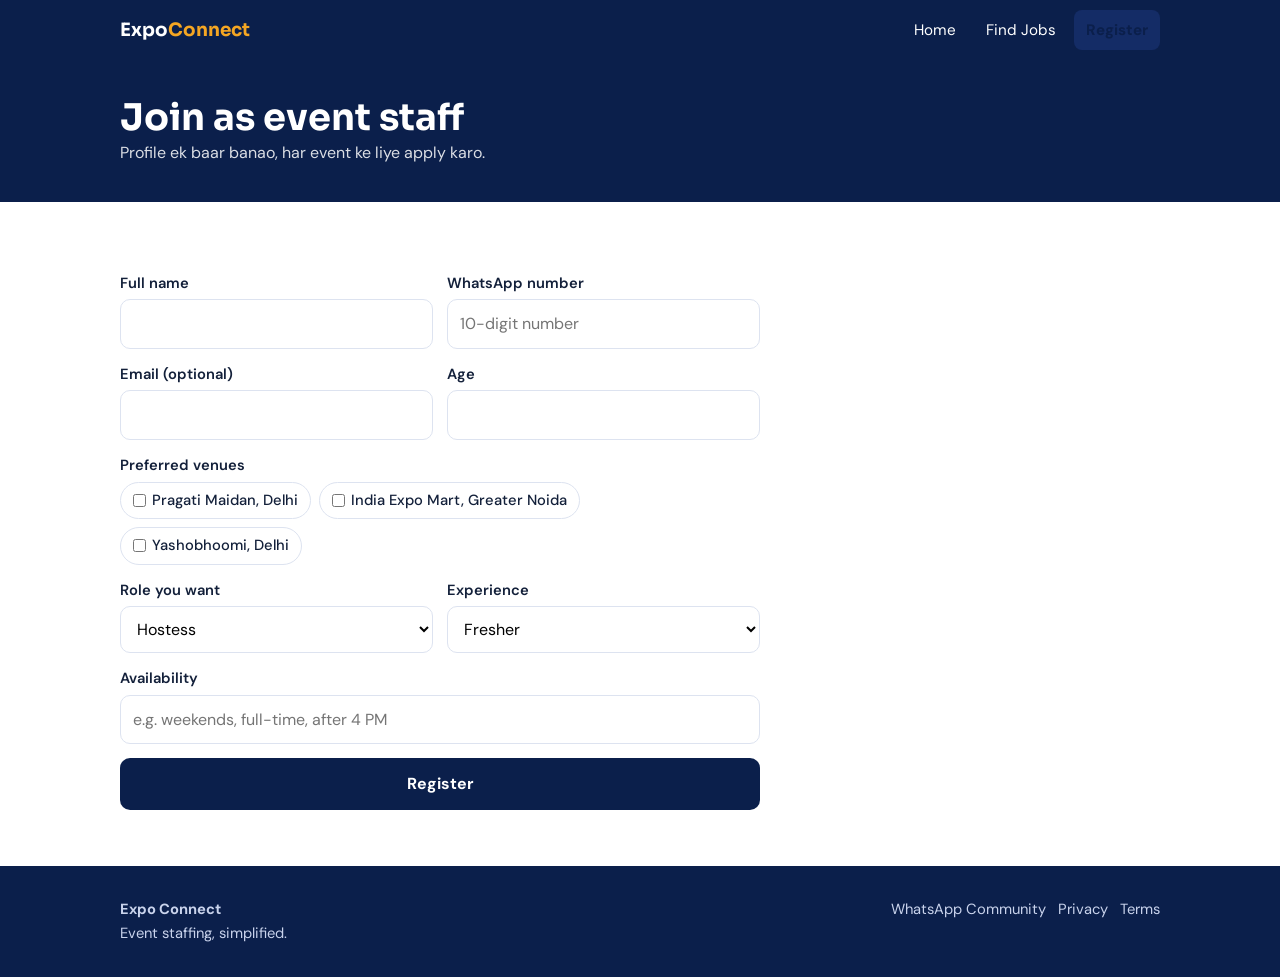
==== frontend/join.html @ a725e445 "Add files via upload" ====
<!DOCTYPE html><html lang="en"><head><meta charset="utf-8"><meta name="viewport" content="width=device-width,initial-scale=1"><link rel="preconnect" href="https://fonts.googleapis.com"><link href="https://fonts.googleapis.com/css2?family=DM+Sans:wght@400;500;700&family=Sora:wght@600;700&display=swap" rel="stylesheet"><link rel="stylesheet" href="css/style.css"><title>Join as Staff – Expo Connect</title></head><body data-page="join"><div id="hdr"></div>
<div class="page-h"><div class="wrap"><h1>Join as event staff</h1><p>Profile ek baar banao, har event ke liye apply karo.</p></div></div>
<section><div class="wrap"><p id="jobNote" class="meta" style="margin-bottom:14px"></p>
<form data-endpoint="/api/auth/register"><div class="row"><div><label for="n">Full name</label><input id="n" name="name" required></div><div><label for="p">WhatsApp number</label><input id="p" name="phone" type="tel" pattern="[0-9]{10}" placeholder="10-digit number" required></div></div>
<div class="row"><div><label for="e">Email (optional)</label><input id="e" name="email" type="email"></div><div><label for="a">Age</label><input id="a" name="age" type="number" min="18" max="60" required></div></div>
<div><label>Preferred venues</label><div class="chk"><label><input type="checkbox" name="venues" value="Pragati Maidan">Pragati Maidan, Delhi</label><label><input type="checkbox" name="venues" value="India Expo Mart">India Expo Mart, Greater Noida</label><label><input type="checkbox" name="venues" value="Yashobhoomi">Yashobhoomi, Delhi</label></div></div>
<div class="row"><div><label for="r">Role you want</label><select id="r" name="role"><option>Hostess</option><option>Promoter</option><option>Setup Crew</option><option>Registration Desk</option><option>Any</option></select></div><div><label for="x">Experience</label><select id="x" name="experience"><option>Fresher</option><option>1–2 events</option><option>3+ events</option></select></div></div>
<div><label for="av">Availability</label><input id="av" name="availability" placeholder="e.g. weekends, full-time, after 4 PM"></div>
<div class="msg" id="ok" role="status">Registration mil gaya. Team jaldi aapse WhatsApp par contact karegi.</div>
<button class="btn btn-n" type="submit">Register</button></form></div></section>
<div id="ftr"></div><script src="js/main.js"></script></body></html>
---- frontend/css/style.css ----
:root{--navy:#0B1F4B;--navy2:#142C66;--ink:#13203A;--mut:#5B6785;--line:#DDE3F0;--bg:#F6F8FC;--amber:#F5A623;--ok:#1B8A5A;--r:12px}
*{box-sizing:border-box;margin:0}
body{font-family:"DM Sans",system-ui,sans-serif;color:var(--ink);background:#fff;line-height:1.6;-webkit-text-size-adjust:100%}
h1,h2,h3{font-family:"Sora","DM Sans",system-ui,sans-serif;line-height:1.2;color:var(--navy)}
a{color:inherit;text-decoration:none}
:focus-visible{outline:3px solid var(--amber);outline-offset:2px}
.wrap{max-width:1080px;margin:0 auto;padding:0 20px}
header{position:sticky;top:0;z-index:20;background:var(--navy);color:#fff}
header .wrap{display:flex;align-items:center;justify-content:space-between;height:60px}
.logo{font-family:Sora,sans-serif;font-weight:700;font-size:1.15rem}.logo b{color:var(--amber)}
nav{display:flex;gap:6px;align-items:center}
nav a{padding:8px 12px;border-radius:8px;font-size:.95rem}
nav a:hover,nav a.on{background:var(--navy2)}
nav .cta{background:var(--amber);color:var(--navy);font-weight:700}
@media(max-width:640px){nav a:not(.cta):not(.on){display:none}}
.btn{display:inline-block;padding:13px 22px;border-radius:10px;border:0;cursor:pointer;font:inherit;font-weight:700}
.btn-a{background:var(--amber);color:var(--navy)}.btn-w{background:#fff;color:var(--navy)}.btn-n{background:var(--navy);color:#fff}
.btn:hover{filter:brightness(.95)}
.hero{display:grid;grid-template-columns:1fr 1fr}
.pane{padding:56px 24px 60px;display:flex;flex-direction:column;gap:14px;align-items:flex-start}
.pane h1{font-size:clamp(1.8rem,5vw,2.8rem);color:inherit}
.pane p{max-width:42ch;opacity:.9}
.p-staff{background:var(--navy);color:#fff}.p-co{background:var(--bg)}
.pane small{font-weight:700;color:var(--amber)}.p-co small{color:var(--navy2)}
@media(max-width:760px){.hero{grid-template-columns:1fr}.pane{padding:40px 20px}}
section{padding:56px 0}.alt{background:var(--bg)}
.sec-h{font-size:clamp(1.4rem,3.5vw,2rem);margin-bottom:6px}.sub{color:var(--mut);margin-bottom:26px}
.grid{display:grid;grid-template-columns:repeat(auto-fill,minmax(280px,1fr));gap:16px}
.card{background:#fff;border:1px solid var(--line);border-radius:var(--r);padding:18px;display:flex;flex-direction:column;gap:8px}
.card h3{font-size:1.05rem}.card .btn{margin-top:auto;text-align:center}
.meta{color:var(--mut);font-size:.9rem}.pay{font-weight:700;color:var(--ok)}
.tag{display:inline-block;background:#E8EEFB;color:var(--navy2);border-radius:99px;padding:2px 10px;font-size:.8rem;font-weight:600;width:max-content}
.steps{display:grid;grid-template-columns:repeat(auto-fit,minmax(200px,1fr));gap:16px;counter-reset:s}
.steps div{background:#fff;border-radius:var(--r);padding:18px;border-left:4px solid var(--amber)}
.steps div::before{counter-increment:s;content:counter(s);font-family:Sora;font-weight:700;color:var(--amber);font-size:1.4rem}
.steps h3{font-size:1rem;margin:4px 0}
.band{background:var(--navy);color:#fff;text-align:center;padding:44px 20px}.band h2{color:#fff;margin-bottom:12px}
.filters{display:flex;flex-wrap:wrap;gap:10px;margin-bottom:22px}
label{font-weight:600;font-size:.92rem;display:block;margin-bottom:4px}
input,select,textarea{width:100%;font:inherit;padding:11px 12px;border:1px solid var(--line);border-radius:10px;background:#fff}
.filters select,.filters input{width:auto;flex:1 1 160px}
form{max-width:640px;display:grid;gap:14px}
.row{display:grid;grid-template-columns:1fr 1fr;gap:14px}@media(max-width:560px){.row{grid-template-columns:1fr}}
.chk{display:flex;flex-wrap:wrap;gap:8px}.chk label{display:flex;gap:6px;align-items:center;font-weight:500;border:1px solid var(--line);border-radius:99px;padding:6px 12px;margin:0}.chk input{width:auto}
.msg{padding:14px;border-radius:10px;background:#E6F6EE;color:#0F5A3A;font-weight:600;display:none}
.page-h{background:var(--navy);color:#fff;padding:36px 0}.page-h h1{color:#fff;font-size:clamp(1.6rem,4vw,2.3rem)}.page-h p{opacity:.85}
footer{background:var(--navy);color:#C9D3EC;padding:32px 0;font-size:.92rem}
footer .wrap{display:flex;flex-wrap:wrap;gap:16px;justify-content:space-between}
footer a:hover{color:#fff}
.empty{padding:30px;text-align:center;color:var(--mut);border:1px dashed var(--line);border-radius:var(--r)}
.hero.one{grid-template-columns:1fr}.hero.one .pane{padding:64px max(20px,calc((100vw - 1080px)/2 + 20px)) 68px}
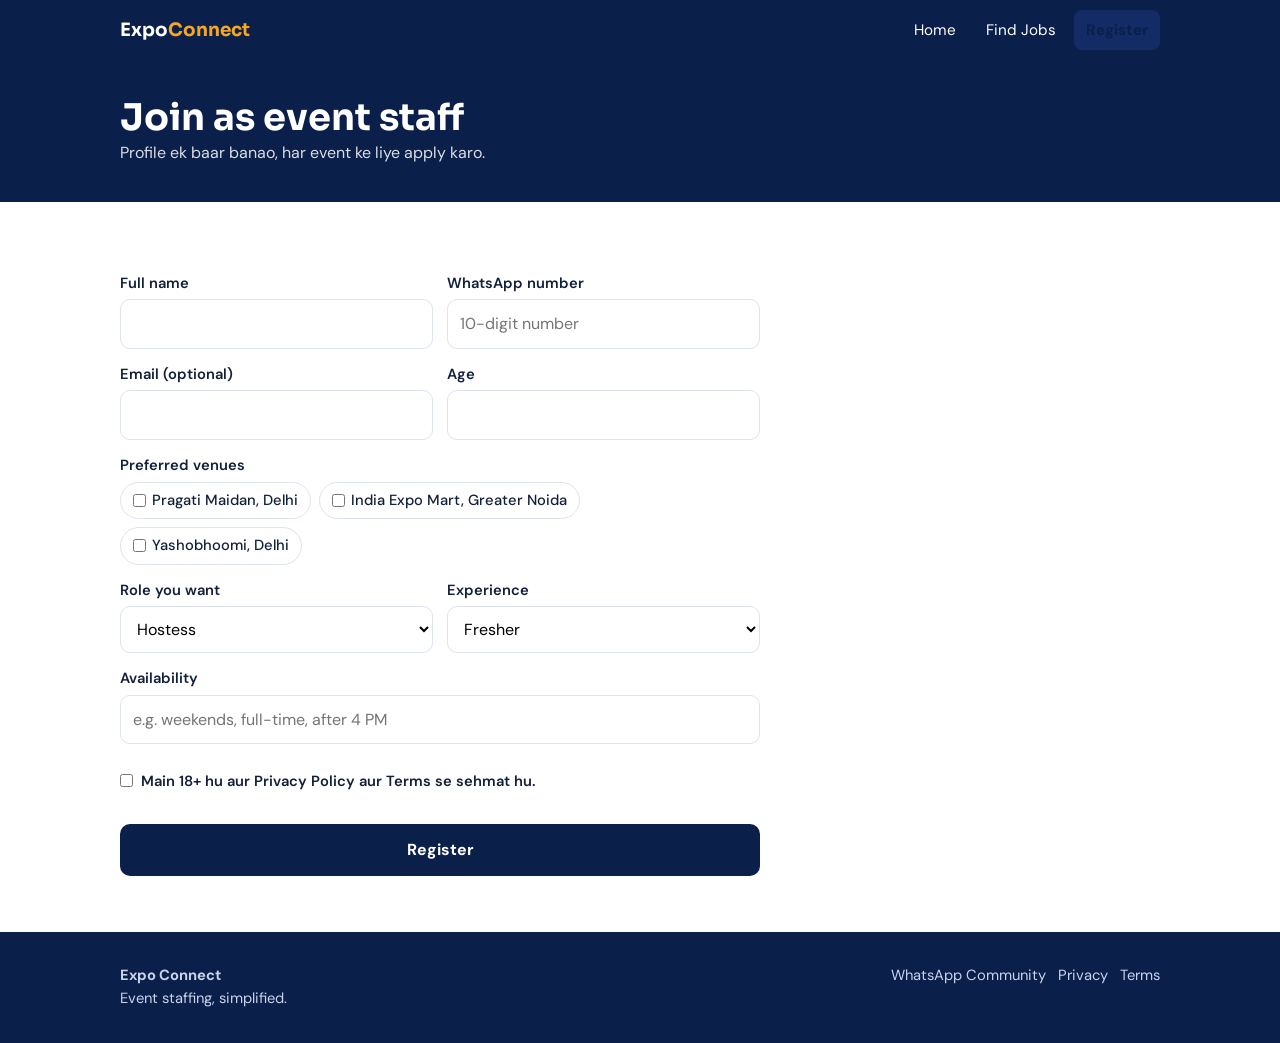
==== commit 1c57bccf: "Add files via upload" ====
--- a/frontend/join.html
+++ b/frontend/join.html
@@ -1,11 +1,12 @@
 <!DOCTYPE html><html lang="en"><head><meta charset="utf-8"><meta name="viewport" content="width=device-width,initial-scale=1"><link rel="preconnect" href="https://fonts.googleapis.com"><link href="https://fonts.googleapis.com/css2?family=DM+Sans:wght@400;500;700&family=Sora:wght@600;700&display=swap" rel="stylesheet"><link rel="stylesheet" href="css/style.css"><title>Join as Staff – Expo Connect</title></head><body data-page="join"><div id="hdr"></div>
 <div class="page-h"><div class="wrap"><h1>Join as event staff</h1><p>Profile ek baar banao, har event ke liye apply karo.</p></div></div>
 <section><div class="wrap"><p id="jobNote" class="meta" style="margin-bottom:14px"></p>
-<form data-endpoint="/api/auth/register"><div class="row"><div><label for="n">Full name</label><input id="n" name="name" required></div><div><label for="p">WhatsApp number</label><input id="p" name="phone" type="tel" pattern="[0-9]{10}" placeholder="10-digit number" required></div></div>
+<form data-endpoint="/api/register"><div class="row"><div><label for="n">Full name</label><input id="n" name="name" required></div><div><label for="p">WhatsApp number</label><input id="p" name="phone" type="tel" pattern="[0-9]{10}" placeholder="10-digit number" required></div></div>
 <div class="row"><div><label for="e">Email (optional)</label><input id="e" name="email" type="email"></div><div><label for="a">Age</label><input id="a" name="age" type="number" min="18" max="60" required></div></div>
 <div><label>Preferred venues</label><div class="chk"><label><input type="checkbox" name="venues" value="Pragati Maidan">Pragati Maidan, Delhi</label><label><input type="checkbox" name="venues" value="India Expo Mart">India Expo Mart, Greater Noida</label><label><input type="checkbox" name="venues" value="Yashobhoomi">Yashobhoomi, Delhi</label></div></div>
 <div class="row"><div><label for="r">Role you want</label><select id="r" name="role"><option>Hostess</option><option>Promoter</option><option>Setup Crew</option><option>Registration Desk</option><option>Any</option></select></div><div><label for="x">Experience</label><select id="x" name="experience"><option>Fresher</option><option>1–2 events</option><option>3+ events</option></select></div></div>
 <div><label for="av">Availability</label><input id="av" name="availability" placeholder="e.g. weekends, full-time, after 4 PM"></div>
+<div style="margin:12px 0"><label style="display:flex;gap:8px;align-items:flex-start"><input type="checkbox" name="consent" required style="width:auto;margin-top:4px"><span>Main 18+ hu aur <a href="privacy-policy.html" target="_blank">Privacy Policy</a> aur <a href="terms.html" target="_blank">Terms</a> se sehmat hu.</span></label></div>
 <div class="msg" id="ok" role="status">Registration mil gaya. Team jaldi aapse WhatsApp par contact karegi.</div>
 <button class="btn btn-n" type="submit">Register</button></form></div></section>
 <div id="ftr"></div><script src="js/main.js"></script></body></html>
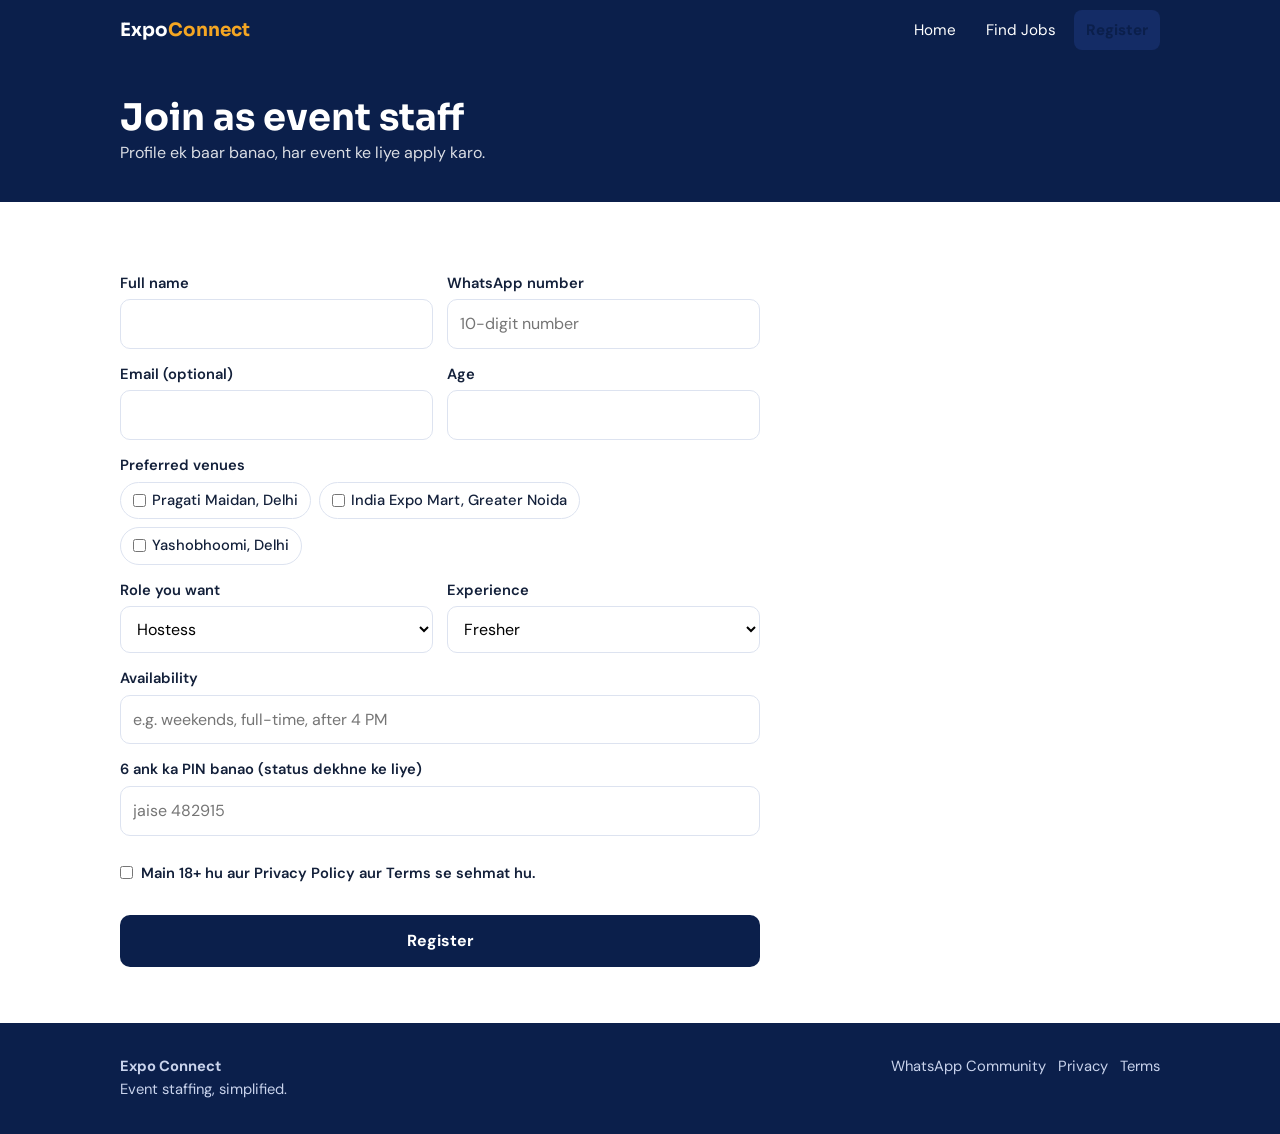
==== commit 9f23f9a3: "Add files via upload" ====
--- a/frontend/join.html
+++ b/frontend/join.html
@@ -6,7 +6,8 @@
 <div><label>Preferred venues</label><div class="chk"><label><input type="checkbox" name="venues" value="Pragati Maidan">Pragati Maidan, Delhi</label><label><input type="checkbox" name="venues" value="India Expo Mart">India Expo Mart, Greater Noida</label><label><input type="checkbox" name="venues" value="Yashobhoomi">Yashobhoomi, Delhi</label></div></div>
 <div class="row"><div><label for="r">Role you want</label><select id="r" name="role"><option>Hostess</option><option>Promoter</option><option>Setup Crew</option><option>Registration Desk</option><option>Any</option></select></div><div><label for="x">Experience</label><select id="x" name="experience"><option>Fresher</option><option>1–2 events</option><option>3+ events</option></select></div></div>
 <div><label for="av">Availability</label><input id="av" name="availability" placeholder="e.g. weekends, full-time, after 4 PM"></div>
+<div><label for="pin">6 ank ka PIN banao (status dekhne ke liye)</label><input id="pin" name="pin" type="password" inputmode="numeric" pattern="[0-9]{6}" maxlength="6" placeholder="jaise 482915" required></div>
 <div style="margin:12px 0"><label style="display:flex;gap:8px;align-items:flex-start"><input type="checkbox" name="consent" required style="width:auto;margin-top:4px"><span>Main 18+ hu aur <a href="privacy-policy.html" target="_blank">Privacy Policy</a> aur <a href="terms.html" target="_blank">Terms</a> se sehmat hu.</span></label></div>
-<div class="msg" id="ok" role="status">Registration mil gaya. Team jaldi aapse WhatsApp par contact karegi.</div>
+<div class="msg" id="ok" role="status">Registration mil gaya. Team jaldi aapse WhatsApp par contact karegi. Apni application ka status <a href="status.html">My Status</a> par dekho.</div>
 <button class="btn btn-n" type="submit">Register</button></form></div></section>
 <div id="ftr"></div><script src="js/main.js"></script></body></html>
